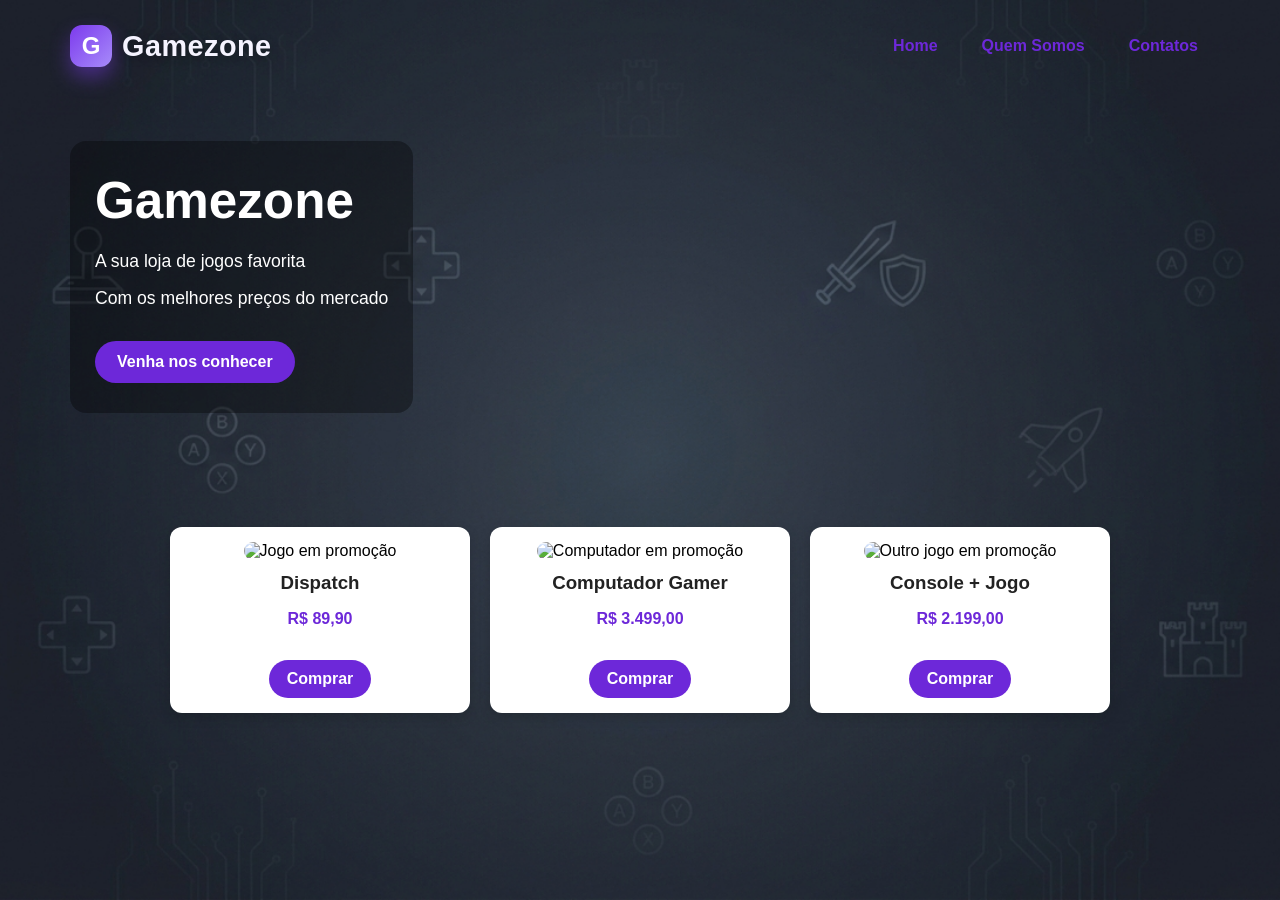
==== index.html @ ec91d400 "Add files via upload" ====
<!DOCTYPE html>
<html lang="pt-BR">
<head>
    <meta charset="UTF-8">
    <meta name="viewport" content="width=device-width, initial-scale=1.0">
    <title>Gamezone</title>
    <link rel="stylesheet" href="style.css">
</head>
<body>
    <header class="topo">
        <div class="logo" aria-label="Gamezone">
            <span class="brand-mark">G</span>
            <span class="brand-text">Gamezone</span>
        </div>

        <nav aria-label="Navegação principal">
            <a href="#">Home</a>
            <a href="./quemsomos.html">Quem Somos</a>
            <a href="./contatos.html">Contatos</a>
        </nav>
    </header>

    <main class="hero">
        <div class="hero-content">
            <h1>Gamezone</h1>
            <p>A sua loja de jogos favorita</p>
            <p>Com os melhores preços do mercado</p>
            <button type="button">Venha nos conhecer</button>
        </div>
    </main>

<section class="promocoes">
  <article class="card">
    <img src="imagens/dispatch.png" alt="Jogo em promoção">
    <h3>Dispatch</h3>
    <p>R$ 89,90</p>
    <button>Comprar</button>
  </article>

  <article class="card">
    <img src="imagens/pc.png" alt="Computador em promoção">
    <h3>Computador Gamer</h3>
    <p>R$ 3.499,00</p>
    <button>Comprar</button>
  </article>

  <article class="card">
    <img src="imagens/xbox.png" alt="Outro jogo em promoção">
    <h3>Console + Jogo</h3>
    <p>R$ 2.199,00</p>
    <button>Comprar</button>
  </article>
</section>
</body>
</html>
---- style.css ----
* {
    box-sizing: border-box;
}

html, body {
    margin: 0;
    padding: 0;
    min-height: 100%;
    font-family: Arial, Helvetica, sans-serif;
}

body {
    background-color: #f3f3f3;
    background-image: url("gamezone2.png");
    background-repeat: no-repeat;
    background-size: cover;
    background-position: center;
    background-attachment: fixed;
}

.topo {
    max-width: 1200px;
    margin: 0 auto;
    padding: 25px 30px 10px;
    display: flex;
    justify-content: space-between;
    align-items: center;
}

.logo {
    margin: 0;
    display: flex;
    align-items: center;
    gap: 10px;
    color: #ffffff;
    text-decoration: none;
}

.brand-mark {
    width: 42px;
    height: 42px;
    display: grid;
    place-items: center;
    border-radius: 12px;
    background: linear-gradient(135deg, #7c3aed 0%, #a78bfa 100%);
    color: #ffffff;
    font-weight: 900;
    font-size: 1.5rem;
    box-shadow: 0 10px 20px rgba(124, 58, 237, 0.45);
}

.brand-text {
    font-size: 1.8rem;
    font-weight: 900;
    letter-spacing: 0.5px;
    color: #f5f3ff;
    text-shadow: 0 2px 10px rgba(0, 0, 0, 0.25);
}

nav {
    display: flex;
    align-items: center;
    gap: 20px;
    z-index: 2;
}

nav a {
    color: #6d28d9;
    text-decoration: none;
    font-weight: bold;
    padding: 10px 12px;
    border-radius: 8px;
    transition: background 0.2s ease;
}

nav a:hover {
    background: rgba(109, 40, 217, 0.12);
}

.hero {
    max-width: 1200px;
    margin: 0 auto;
    min-height: 420px;
    display: flex;
    align-items: center;
    padding: 20px 30px 40px;
}

.hero-content {
    max-width: 520px;
    padding: 30px 25px;
    background: rgba(0, 0, 0, 0.35);
    border-radius: 16px;
}

.hero-content h1 {
    margin: 0 0 18px;
    color: #ffffff;
    font-size: clamp(2.5rem, 4vw, 4.2rem);
}

.hero-content p {
    margin: 0 0 10px;
    color: #ffffff;
    font-size: 1.1rem;
    line-height: 1.5;
}

button {
    margin-top: 20px;
    border: none;
    border-radius: 30px;
    padding: 12px 22px;
    background: #6d28d9;
    color: #ffffff;
    font-weight: bold;
    font-size: 1rem;
    cursor: pointer;
}

button:hover {
    background: #5b21b6;
}

.container {
    max-width: 1200px;
    margin: 0 auto 50px;
    padding: 0 30px;
    display: flex;
    gap: 20px;
    justify-content: center;
    flex-wrap: wrap;
}

.info-card {
    flex: 1 1 250px;
    background: rgba(255, 255, 255, 0.92);
    color: #111111;
    border-radius: 12px;
    padding: 22px 20px;
    box-shadow: 0 4px 12px rgba(0, 0, 0, 0.15);
}

.info-card h4 {
    margin: 0 0 8px;
    font-size: 1.5rem;
    color: #111111;
}

.info-card h6 {
    margin: 0;
    font-size: 0.96rem;
    font-weight: 500;
    color: #4d4d4d;
    line-height: 1.5;
}

.promocoes {
  display: flex;
  flex-wrap: wrap;
  justify-content: center;
  gap: 20px;
  padding: 30px;
}

.card {
  flex: 1 1 250px;
  max-width: 300px;
  background: #fff;
  border-radius: 12px;
  padding: 15px;
  box-shadow: 0 4px 12px rgba(0,0,0,0.15);
  text-align: center;
}

.card img {
  width: 100%;
  height: 180px;
  object-fit: cover;
  border-radius: 10px;
}

.card h3 {
  margin: 12px 0 8px;
  color: #222;
}

.card p {
  color: #6d28d9;
  font-weight: bold;
  margin-bottom: 12px;
}

.card button {
  background: #6d28d9;
  color: #fff;
  border: none;
  padding: 10px 18px;
  border-radius: 20px;
  cursor: pointer;
}

.conteudo-contato,
.conteudo-sobre,
.valores {
    max-width: 1200px;
    margin: 0 auto;
    padding: 20px 30px 60px;
    display: flex;
    flex-wrap: wrap;
    justify-content: center;
    gap: 20px;
}

.info-contato {
    width: 100%;
    display: grid;
    grid-template-columns: repeat(auto-fit, minmax(220px, 1fr));
    gap: 20px;
}

.card-contato,
.card-sobre,
.card-valor {
    background: rgba(255, 255, 255, 0.08);
    border: 1px solid rgba(255, 255, 255, 0.18);
    border-radius: 16px;
    padding: 22px 20px;
    box-shadow: 0 12px 24px rgba(0, 0, 0, 0.18);
    backdrop-filter: blur(4px);
}

.card-contato h3,
.card-sobre h2,
.card-valor h3 {
    color: #f5d8ff;
    margin-top: 0;
}

.card-contato p,
.card-sobre p,
.card-valor p {
    color: #f3f3f3;
    line-height: 1.6;
    margin-bottom: 0;
}

.card-sobre.grande {
    flex: 1 1 320px;
    max-width: 500px;
}

.formulario {
    width: min(100%, 560px);
    margin: 0 auto;
    background: rgba(16, 8, 22, 0.7);
    border: 1px solid rgba(255, 255, 255, 0.12);
    border-radius: 18px;
    padding: 28px;
    box-shadow: 0 12px 24px rgba(0, 0, 0, 0.18);
}

.formulario h2 {
    margin-top: 0;
    color: #111111;
}

.formulario label {
    display: block;
    margin-bottom: 8px;
    color: #111111;
    font-weight: bold;
}

.formulario input,
.formulario textarea {
    width: 100%;
    padding: 12px 14px;
    margin-bottom: 18px;
    border: 1px solid rgba(255, 255, 255, 0.15);
    border-radius: 10px;
    background: rgba(255, 255, 255, 0.08);
    color: #fff;
}

.formulario input::placeholder,
.formulario textarea::placeholder {
    color: rgba(255, 255, 255, 0.7);
}

.formulario button {
    margin-top: 0;
    background: linear-gradient(135deg, #7c3aed 0%, #a78bfa 100%);
    box-shadow: 0 8px 20px rgba(124, 58, 237, 0.45);
}

.card-valor {
    flex: 1 1 220px;
    max-width: 260px;
}

@media (max-width: 680px) {
    .topo {
        flex-direction: column;
        gap: 15px;
    }

    nav {
        flex-wrap: wrap;
        justify-content: center;
    }

    .hero {
        min-height: auto;
        padding-top: 10px;
    }

    .hero-content {
        width: 100%;
    }
}

.pagina {
    max-width: 1200px;
    margin: 0 auto;
    padding: 20px 30px 60px;
}

.hero-contato {
    min-height: 220px;
    display: flex;
    align-items: center;
    justify-content: center;
    text-align: center;
}

.hero-sobre {
    min-height: 220px;
    display: flex;
    align-items: center;
    justify-content: center;
    text-align: center;
}

.texto {
    max-width: 680px;
    background: rgba(0, 0, 0, 0.35);
    border-radius: 18px;
    padding: 32px 28px;
}

.tag {
    margin: 0 0 10px;
    color: #6d28d9;
    font-weight: bold;
    letter-spacing: 2px;
    text-transform: uppercase;
    font-size: 0.8rem;
}

.texto h1 {
    margin: 0 0 12px;
    color: #6d28d9;
    font-size: clamp(2.4rem, 4vw, 4rem);
}

.texto p {
    margin: 0;
    line-height: 1.6;
    color: #f4f4f4;
}

.conteudo-contato {
    display: flex;
    gap: 30px;
    justify-content: center;
    flex-wrap: wrap;
    margin-top: 20px;
}

.info-contato,
.formulario {
    flex: 1 1 420px;
    max-width: 520px;
}

.info-contato {
    display: flex;
    flex-direction: column;
    gap: 20px;
}

.card-contato {
    background: rgba(255, 255, 255, 0.95);
    color: #111111;
    border-radius: 14px;
    padding: 22px 20px;
    box-shadow: 0 5px 12px rgba(0, 0, 0, 0.14);
}

.card-contato h3 {
    margin: 0 0 10px;
    color: #111111;
    font-size: 1.3rem;
}

.card-contato p {
    margin: 0;
    color: #444444;
    line-height: 1.6;
}

.formulario {
    background: rgba(255, 255, 255, 0.96);
    color: #111111;
    border-radius: 16px;
    padding: 28px 24px;
    box-shadow: 0 5px 16px rgba(0, 0, 0, 0.15);
}

.formulario h2 {
    margin-top: 0;
    margin-bottom: 18px;
    font-size: 2rem;
}

.formulario label {
    display: block;
    margin-bottom: 8px;
    font-weight: bold;
}

.formulario input,
.formulario textarea {
    width: 100%;
    padding: 12px 14px;
    margin-bottom: 16px;
    border: 1px solid #d9d9d9;
    border-radius: 10px;
    font-size: 1rem;
    font-family: Arial, Helvetica, sans-serif;
}

.formulario textarea {
    resize: vertical;
    min-height: 120px;
}

.formulario button {
    border: none;
    border-radius: 25px;
    padding: 12px 22px;
    background: #6d28d9;
    color: #ffffff;
    font-weight: bold;
    cursor: pointer;
}

.formulario button:hover {
    background: #5b21b6;
}

.conteudo-sobre {
    display: flex;
    gap: 24px;
    justify-content: center;
    flex-wrap: wrap;
    margin-top: 16px;
}

.card-sobre {
    flex: 1 1 320px;
    background: rgba(255, 255, 255, 0.96);
    color: #111111;
    border-radius: 16px;
    padding: 28px 24px;
    box-shadow: 0 5px 16px rgba(0, 0, 0, 0.15);
}

.card-sobre h2 {
    margin-top: 0;
    margin-bottom: 12px;
    color: #111111;
}

.card-sobre p {
    margin: 0;
    color: #444444;
    line-height: 1.7;
}

.valores {
    margin-top: 28px;
    display: flex;
    gap: 20px;
    justify-content: center;
    flex-wrap: wrap;
}

.card-valor {
    flex: 1 1 220px;
    max-width: 280px;
    background: rgba(255, 255, 255, 0.94);
    color: #111111;
    border-radius: 14px;
    padding: 22px 18px;
    text-align: center;
    box-shadow: 0 4px 12px rgba(0, 0, 0, 0.14);
}

.card-valor h3 {
    margin-top: 0;
    margin-bottom: 10px;
    color: #111111;
}

.card-valor p {
    margin: 0;
    color: #444444;
    line-height: 1.6;
}

@media (max-width: 680px) {
    .topo {
        flex-direction: column;
        gap: 15px;
    }

    nav {
        flex-wrap: wrap;
        justify-content: center;
    }
}
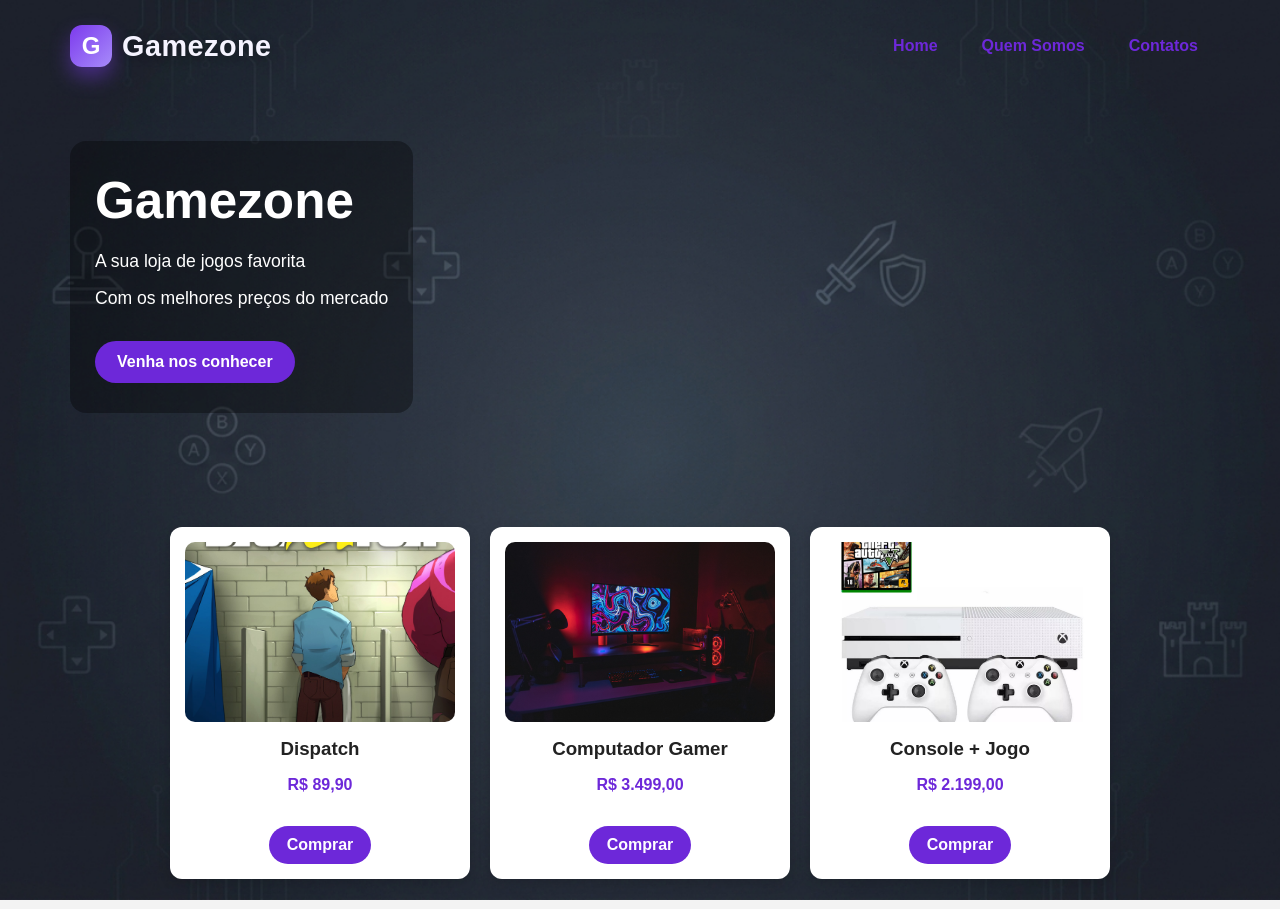
==== commit f42b4892: "Fix HTML structure and update image paths" ====
--- a/index.html
+++ b/index.html
@@ -31,25 +31,25 @@
 
 <section class="promocoes">
   <article class="card">
-    <img src="imagens/dispatch.png" alt="Jogo em promoção">
+    <img src="dispatch.png" alt="Jogo em promoção">
     <h3>Dispatch</h3>
     <p>R$ 89,90</p>
     <button>Comprar</button>
   </article>
 
   <article class="card">
-    <img src="imagens/pc.png" alt="Computador em promoção">
+    <img src="pc.png" alt="Computador em promoção">
     <h3>Computador Gamer</h3>
     <p>R$ 3.499,00</p>
     <button>Comprar</button>
   </article>
 
   <article class="card">
-    <img src="imagens/xbox.png" alt="Outro jogo em promoção">
+    <img src="xbox.png" alt="Outro jogo em promoção">
     <h3>Console + Jogo</h3>
     <p>R$ 2.199,00</p>
     <button>Comprar</button>
   </article>
 </section>
 </body>
-</html>+</html>
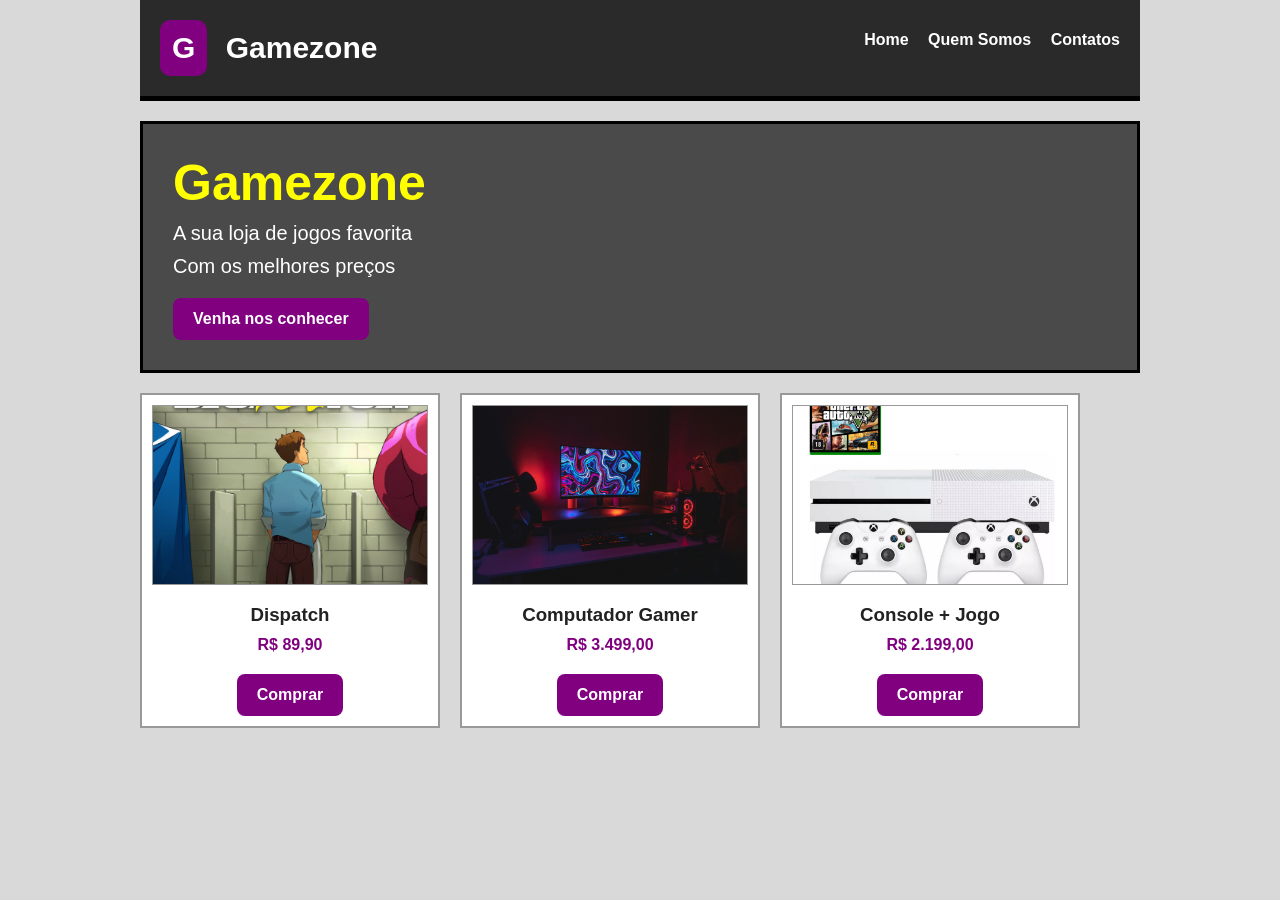
==== commit f5c28e01: "Refactor HTML structure and update elements" ====
--- a/index.html
+++ b/index.html
@@ -7,49 +7,47 @@
     <link rel="stylesheet" href="style.css">
 </head>
 <body>
-    <header class="topo">
-        <div class="logo" aria-label="Gamezone">
-            <span class="brand-mark">G</span>
-            <span class="brand-text">Gamezone</span>
+    <div class="topo">
+        <div class="logo">
+            <span class="bolinha">G</span>
+            <span>Gamezone</span>
         </div>
 
-        <nav aria-label="Navegação principal">
-            <a href="#">Home</a>
-            <a href="./quemsomos.html">Quem Somos</a>
-            <a href="./contatos.html">Contatos</a>
-        </nav>
-    </header>
+        <ul class="menu">
+            <li><a href="index.html">Home</a></li>
+            <li><a href="quemsomos.html">Quem Somos</a></li>
+            <li><a href="contatos.html">Contatos</a></li>
+        </ul>
+    </div>
 
-    <main class="hero">
-        <div class="hero-content">
-            <h1>Gamezone</h1>
-            <p>A sua loja de jogos favorita</p>
-            <p>Com os melhores preços do mercado</p>
-            <button type="button">Venha nos conhecer</button>
+    <div class="banner">
+        <h1>Gamezone</h1>
+        <p>A sua loja de jogos favorita</p>
+        <p>Com os melhores preços</p>
+        <button>Venha nos conhecer</button>
+    </div>
+
+    <div class="produtos">
+        <div class="produto">
+            <img src="dispatch.png" alt="Dispatch">
+            <h3>Dispatch</h3>
+            <p>R$ 89,90</p>
+            <button>Comprar</button>
         </div>
-    </main>
 
-<section class="promocoes">
-  <article class="card">
-    <img src="dispatch.png" alt="Jogo em promoção">
-    <h3>Dispatch</h3>
-    <p>R$ 89,90</p>
-    <button>Comprar</button>
-  </article>
+        <div class="produto">
+            <img src="pc.png" alt="Computador gamer">
+            <h3>Computador Gamer</h3>
+            <p>R$ 3.499,00</p>
+            <button>Comprar</button>
+        </div>
 
-  <article class="card">
-    <img src="pc.png" alt="Computador em promoção">
-    <h3>Computador Gamer</h3>
-    <p>R$ 3.499,00</p>
-    <button>Comprar</button>
-  </article>
-
-  <article class="card">
-    <img src="xbox.png" alt="Outro jogo em promoção">
-    <h3>Console + Jogo</h3>
-    <p>R$ 2.199,00</p>
-    <button>Comprar</button>
-  </article>
-</section>
+        <div class="produto">
+            <img src="xbox.png" alt="Console">
+            <h3>Console + Jogo</h3>
+            <p>R$ 2.199,00</p>
+            <button>Comprar</button>
+        </div>
+    </div>
 </body>
 </html>
--- a/style.css
+++ b/style.css
@@ -2,532 +2,204 @@
     box-sizing: border-box;
 }
 
-html, body {
+body {
     margin: 0;
     padding: 0;
-    min-height: 100%;
     font-family: Arial, Helvetica, sans-serif;
-}
-
-body {
-    background-color: #f3f3f3;
-    background-image: url("gamezone2.png");
-    background-repeat: no-repeat;
-    background-size: cover;
-    background-position: center;
-    background-attachment: fixed;
+    background: #d9d9d9;
 }
 
 .topo {
-    max-width: 1200px;
+    width: 1000px;
     margin: 0 auto;
-    padding: 25px 30px 10px;
-    display: flex;
-    justify-content: space-between;
-    align-items: center;
+    background: #2a2a2a;
+    color: white;
+    padding: 20px;
+    overflow: hidden;
+    border-bottom: 5px solid #000;
 }
 
 .logo {
-    margin: 0;
-    display: flex;
-    align-items: center;
-    gap: 10px;
-    color: #ffffff;
+    float: left;
+    font-size: 30px;
+    font-weight: bold;
+    line-height: 40px;
+}
+
+.bolinha {
+    background: purple;
+    color: white;
+    padding: 8px 12px;
+    border-radius: 10px;
+    margin-right: 10px;
+    display: inline-block;
+}
+
+.menu {
+    float: right;
+    list-style: none;
+    margin: 0;
+    padding: 0;
+}
+
+.menu li {
+    display: inline-block;
+    margin-left: 15px;
+    line-height: 40px;
+}
+
+.menu a {
+    color: white;
     text-decoration: none;
-}
-
-.brand-mark {
-    width: 42px;
-    height: 42px;
-    display: grid;
-    place-items: center;
-    border-radius: 12px;
-    background: linear-gradient(135deg, #7c3aed 0%, #a78bfa 100%);
-    color: #ffffff;
-    font-weight: 900;
-    font-size: 1.5rem;
-    box-shadow: 0 10px 20px rgba(124, 58, 237, 0.45);
-}
-
-.brand-text {
-    font-size: 1.8rem;
-    font-weight: 900;
-    letter-spacing: 0.5px;
-    color: #f5f3ff;
-    text-shadow: 0 2px 10px rgba(0, 0, 0, 0.25);
-}
-
-nav {
-    display: flex;
-    align-items: center;
-    gap: 20px;
-    z-index: 2;
-}
-
-nav a {
-    color: #6d28d9;
-    text-decoration: none;
-    font-weight: bold;
-    padding: 10px 12px;
+    font-weight: bold;
+}
+
+.banner {
+    width: 1000px;
+    margin: 20px auto;
+    background: #4a4a4a;
+    color: white;
+    padding: 30px;
+    border: 3px solid black;
+}
+
+.banner h1 {
+    font-size: 50px;
+    margin: 0;
+    color: yellow;
+}
+
+.banner p {
+    font-size: 20px;
+    margin: 10px 0;
+}
+
+button {
+    background: purple;
+    color: white;
+    border: none;
+    padding: 12px 20px;
+    font-size: 16px;
+    font-weight: bold;
+    cursor: pointer;
     border-radius: 8px;
-    transition: background 0.2s ease;
-}
-
-nav a:hover {
-    background: rgba(109, 40, 217, 0.12);
-}
-
-.hero {
-    max-width: 1200px;
+    margin-top: 10px;
+}
+
+.produtos {
+    width: 1000px;
     margin: 0 auto;
-    min-height: 420px;
-    display: flex;
-    align-items: center;
-    padding: 20px 30px 40px;
-}
-
-.hero-content {
-    max-width: 520px;
-    padding: 30px 25px;
-    background: rgba(0, 0, 0, 0.35);
-    border-radius: 16px;
-}
-
-.hero-content h1 {
-    margin: 0 0 18px;
-    color: #ffffff;
-    font-size: clamp(2.5rem, 4vw, 4.2rem);
-}
-
-.hero-content p {
-    margin: 0 0 10px;
-    color: #ffffff;
-    font-size: 1.1rem;
+    overflow: hidden;
+}
+
+.produto {
+    width: 300px;
+    background: white;
+    border: 2px solid #999;
+    padding: 10px;
+    text-align: center;
+    float: left;
+    margin-right: 20px;
+    margin-bottom: 20px;
+}
+
+.produto:last-child {
+    margin-right: 0;
+}
+
+.produto img {
+    width: 100%;
+    height: 180px;
+    object-fit: cover;
+    border: 1px solid #999;
+}
+
+.produto h3 {
+    margin: 15px 0 10px 0;
+    color: #222;
+}
+
+.produto p {
+    font-weight: bold;
+    color: purple;
+    margin: 0 0 10px 0;
+}
+
+.titulo-pagina {
+    width: 1000px;
+    margin: 20px auto 0 auto;
+    background: #444;
+    color: white;
+    padding: 20px;
+    border: 3px solid black;
+}
+
+.titulo-pagina h1 {
+    margin: 0;
+    font-size: 40px;
+}
+
+.conteudo-pagina {
+    width: 1000px;
+    margin: 20px auto;
+    overflow: hidden;
+}
+
+.caixa {
+    width: 300px;
+    background: white;
+    border: 2px solid #999;
+    padding: 15px;
+    margin: 0 20px 20px 0;
+    float: left;
+}
+
+.caixa.grande {
+    width: 460px;
+}
+
+.caixa.menor {
+    width: 300px;
+}
+
+.caixa h2,
+.caixa h3 {
+    margin-top: 0;
+    color: #222;
+}
+
+.caixa p {
+    color: #333;
     line-height: 1.5;
 }
 
-button {
-    margin-top: 20px;
-    border: none;
-    border-radius: 30px;
-    padding: 12px 22px;
-    background: #6d28d9;
-    color: #ffffff;
-    font-weight: bold;
-    font-size: 1rem;
-    cursor: pointer;
-}
-
-button:hover {
-    background: #5b21b6;
-}
-
-.container {
-    max-width: 1200px;
-    margin: 0 auto 50px;
-    padding: 0 30px;
-    display: flex;
-    gap: 20px;
-    justify-content: center;
-    flex-wrap: wrap;
-}
-
-.info-card {
-    flex: 1 1 250px;
-    background: rgba(255, 255, 255, 0.92);
-    color: #111111;
-    border-radius: 12px;
-    padding: 22px 20px;
-    box-shadow: 0 4px 12px rgba(0, 0, 0, 0.15);
-}
-
-.info-card h4 {
-    margin: 0 0 8px;
-    font-size: 1.5rem;
-    color: #111111;
-}
-
-.info-card h6 {
-    margin: 0;
-    font-size: 0.96rem;
-    font-weight: 500;
-    color: #4d4d4d;
-    line-height: 1.5;
-}
-
-.promocoes {
-  display: flex;
-  flex-wrap: wrap;
-  justify-content: center;
-  gap: 20px;
-  padding: 30px;
-}
-
-.card {
-  flex: 1 1 250px;
-  max-width: 300px;
-  background: #fff;
-  border-radius: 12px;
-  padding: 15px;
-  box-shadow: 0 4px 12px rgba(0,0,0,0.15);
-  text-align: center;
-}
-
-.card img {
-  width: 100%;
-  height: 180px;
-  object-fit: cover;
-  border-radius: 10px;
-}
-
-.card h3 {
-  margin: 12px 0 8px;
-  color: #222;
-}
-
-.card p {
-  color: #6d28d9;
-  font-weight: bold;
-  margin-bottom: 12px;
-}
-
-.card button {
-  background: #6d28d9;
-  color: #fff;
-  border: none;
-  padding: 10px 18px;
-  border-radius: 20px;
-  cursor: pointer;
-}
-
-.conteudo-contato,
-.conteudo-sobre,
-.valores {
-    max-width: 1200px;
-    margin: 0 auto;
-    padding: 20px 30px 60px;
-    display: flex;
-    flex-wrap: wrap;
-    justify-content: center;
-    gap: 20px;
-}
-
-.info-contato {
-    width: 100%;
-    display: grid;
-    grid-template-columns: repeat(auto-fit, minmax(220px, 1fr));
-    gap: 20px;
-}
-
-.card-contato,
-.card-sobre,
-.card-valor {
-    background: rgba(255, 255, 255, 0.08);
-    border: 1px solid rgba(255, 255, 255, 0.18);
-    border-radius: 16px;
-    padding: 22px 20px;
-    box-shadow: 0 12px 24px rgba(0, 0, 0, 0.18);
-    backdrop-filter: blur(4px);
-}
-
-.card-contato h3,
-.card-sobre h2,
-.card-valor h3 {
-    color: #f5d8ff;
-    margin-top: 0;
-}
-
-.card-contato p,
-.card-sobre p,
-.card-valor p {
-    color: #f3f3f3;
-    line-height: 1.6;
-    margin-bottom: 0;
-}
-
-.card-sobre.grande {
-    flex: 1 1 320px;
-    max-width: 500px;
-}
-
 .formulario {
-    width: min(100%, 560px);
-    margin: 0 auto;
-    background: rgba(16, 8, 22, 0.7);
-    border: 1px solid rgba(255, 255, 255, 0.12);
-    border-radius: 18px;
-    padding: 28px;
-    box-shadow: 0 12px 24px rgba(0, 0, 0, 0.18);
+    width: 500px;
+    background: white;
+    border: 2px solid #999;
+    padding: 20px;
+    float: left;
 }
 
 .formulario h2 {
     margin-top: 0;
-    color: #111111;
 }
 
 .formulario label {
     display: block;
-    margin-bottom: 8px;
-    color: #111111;
+    margin-bottom: 5px;
     font-weight: bold;
 }
 
 .formulario input,
 .formulario textarea {
     width: 100%;
-    padding: 12px 14px;
-    margin-bottom: 18px;
-    border: 1px solid rgba(255, 255, 255, 0.15);
-    border-radius: 10px;
-    background: rgba(255, 255, 255, 0.08);
-    color: #fff;
-}
-
-.formulario input::placeholder,
-.formulario textarea::placeholder {
-    color: rgba(255, 255, 255, 0.7);
-}
-
-.formulario button {
-    margin-top: 0;
-    background: linear-gradient(135deg, #7c3aed 0%, #a78bfa 100%);
-    box-shadow: 0 8px 20px rgba(124, 58, 237, 0.45);
-}
-
-.card-valor {
-    flex: 1 1 220px;
-    max-width: 260px;
-}
-
-@media (max-width: 680px) {
-    .topo {
-        flex-direction: column;
-        gap: 15px;
-    }
-
-    nav {
-        flex-wrap: wrap;
-        justify-content: center;
-    }
-
-    .hero {
-        min-height: auto;
-        padding-top: 10px;
-    }
-
-    .hero-content {
-        width: 100%;
-    }
-}
-
-.pagina {
-    max-width: 1200px;
-    margin: 0 auto;
-    padding: 20px 30px 60px;
-}
-
-.hero-contato {
-    min-height: 220px;
-    display: flex;
-    align-items: center;
-    justify-content: center;
-    text-align: center;
-}
-
-.hero-sobre {
-    min-height: 220px;
-    display: flex;
-    align-items: center;
-    justify-content: center;
-    text-align: center;
-}
-
-.texto {
-    max-width: 680px;
-    background: rgba(0, 0, 0, 0.35);
-    border-radius: 18px;
-    padding: 32px 28px;
-}
-
-.tag {
-    margin: 0 0 10px;
-    color: #6d28d9;
-    font-weight: bold;
-    letter-spacing: 2px;
-    text-transform: uppercase;
-    font-size: 0.8rem;
-}
-
-.texto h1 {
-    margin: 0 0 12px;
-    color: #6d28d9;
-    font-size: clamp(2.4rem, 4vw, 4rem);
-}
-
-.texto p {
-    margin: 0;
-    line-height: 1.6;
-    color: #f4f4f4;
-}
-
-.conteudo-contato {
-    display: flex;
-    gap: 30px;
-    justify-content: center;
-    flex-wrap: wrap;
-    margin-top: 20px;
-}
-
-.info-contato,
-.formulario {
-    flex: 1 1 420px;
-    max-width: 520px;
-}
-
-.info-contato {
-    display: flex;
-    flex-direction: column;
-    gap: 20px;
-}
-
-.card-contato {
-    background: rgba(255, 255, 255, 0.95);
-    color: #111111;
-    border-radius: 14px;
-    padding: 22px 20px;
-    box-shadow: 0 5px 12px rgba(0, 0, 0, 0.14);
-}
-
-.card-contato h3 {
-    margin: 0 0 10px;
-    color: #111111;
-    font-size: 1.3rem;
-}
-
-.card-contato p {
-    margin: 0;
-    color: #444444;
-    line-height: 1.6;
-}
-
-.formulario {
-    background: rgba(255, 255, 255, 0.96);
-    color: #111111;
-    border-radius: 16px;
-    padding: 28px 24px;
-    box-shadow: 0 5px 16px rgba(0, 0, 0, 0.15);
-}
-
-.formulario h2 {
-    margin-top: 0;
-    margin-bottom: 18px;
-    font-size: 2rem;
-}
-
-.formulario label {
-    display: block;
-    margin-bottom: 8px;
-    font-weight: bold;
-}
-
-.formulario input,
+    padding: 10px;
+    margin-bottom: 15px;
+    border: 1px solid #999;
+    background: #f4f4f4;
+}
+
 .formulario textarea {
-    width: 100%;
-    padding: 12px 14px;
-    margin-bottom: 16px;
-    border: 1px solid #d9d9d9;
-    border-radius: 10px;
-    font-size: 1rem;
-    font-family: Arial, Helvetica, sans-serif;
-}
-
-.formulario textarea {
-    resize: vertical;
-    min-height: 120px;
-}
-
-.formulario button {
-    border: none;
-    border-radius: 25px;
-    padding: 12px 22px;
-    background: #6d28d9;
-    color: #ffffff;
-    font-weight: bold;
-    cursor: pointer;
-}
-
-.formulario button:hover {
-    background: #5b21b6;
-}
-
-.conteudo-sobre {
-    display: flex;
-    gap: 24px;
-    justify-content: center;
-    flex-wrap: wrap;
-    margin-top: 16px;
-}
-
-.card-sobre {
-    flex: 1 1 320px;
-    background: rgba(255, 255, 255, 0.96);
-    color: #111111;
-    border-radius: 16px;
-    padding: 28px 24px;
-    box-shadow: 0 5px 16px rgba(0, 0, 0, 0.15);
-}
-
-.card-sobre h2 {
-    margin-top: 0;
-    margin-bottom: 12px;
-    color: #111111;
-}
-
-.card-sobre p {
-    margin: 0;
-    color: #444444;
-    line-height: 1.7;
-}
-
-.valores {
-    margin-top: 28px;
-    display: flex;
-    gap: 20px;
-    justify-content: center;
-    flex-wrap: wrap;
-}
-
-.card-valor {
-    flex: 1 1 220px;
-    max-width: 280px;
-    background: rgba(255, 255, 255, 0.94);
-    color: #111111;
-    border-radius: 14px;
-    padding: 22px 18px;
-    text-align: center;
-    box-shadow: 0 4px 12px rgba(0, 0, 0, 0.14);
-}
-
-.card-valor h3 {
-    margin-top: 0;
-    margin-bottom: 10px;
-    color: #111111;
-}
-
-.card-valor p {
-    margin: 0;
-    color: #444444;
-    line-height: 1.6;
-}
-
-@media (max-width: 680px) {
-    .topo {
-        flex-direction: column;
-        gap: 15px;
-    }
-
-    nav {
-        flex-wrap: wrap;
-        justify-content: center;
-    }
-}+    height: 120px;
+}
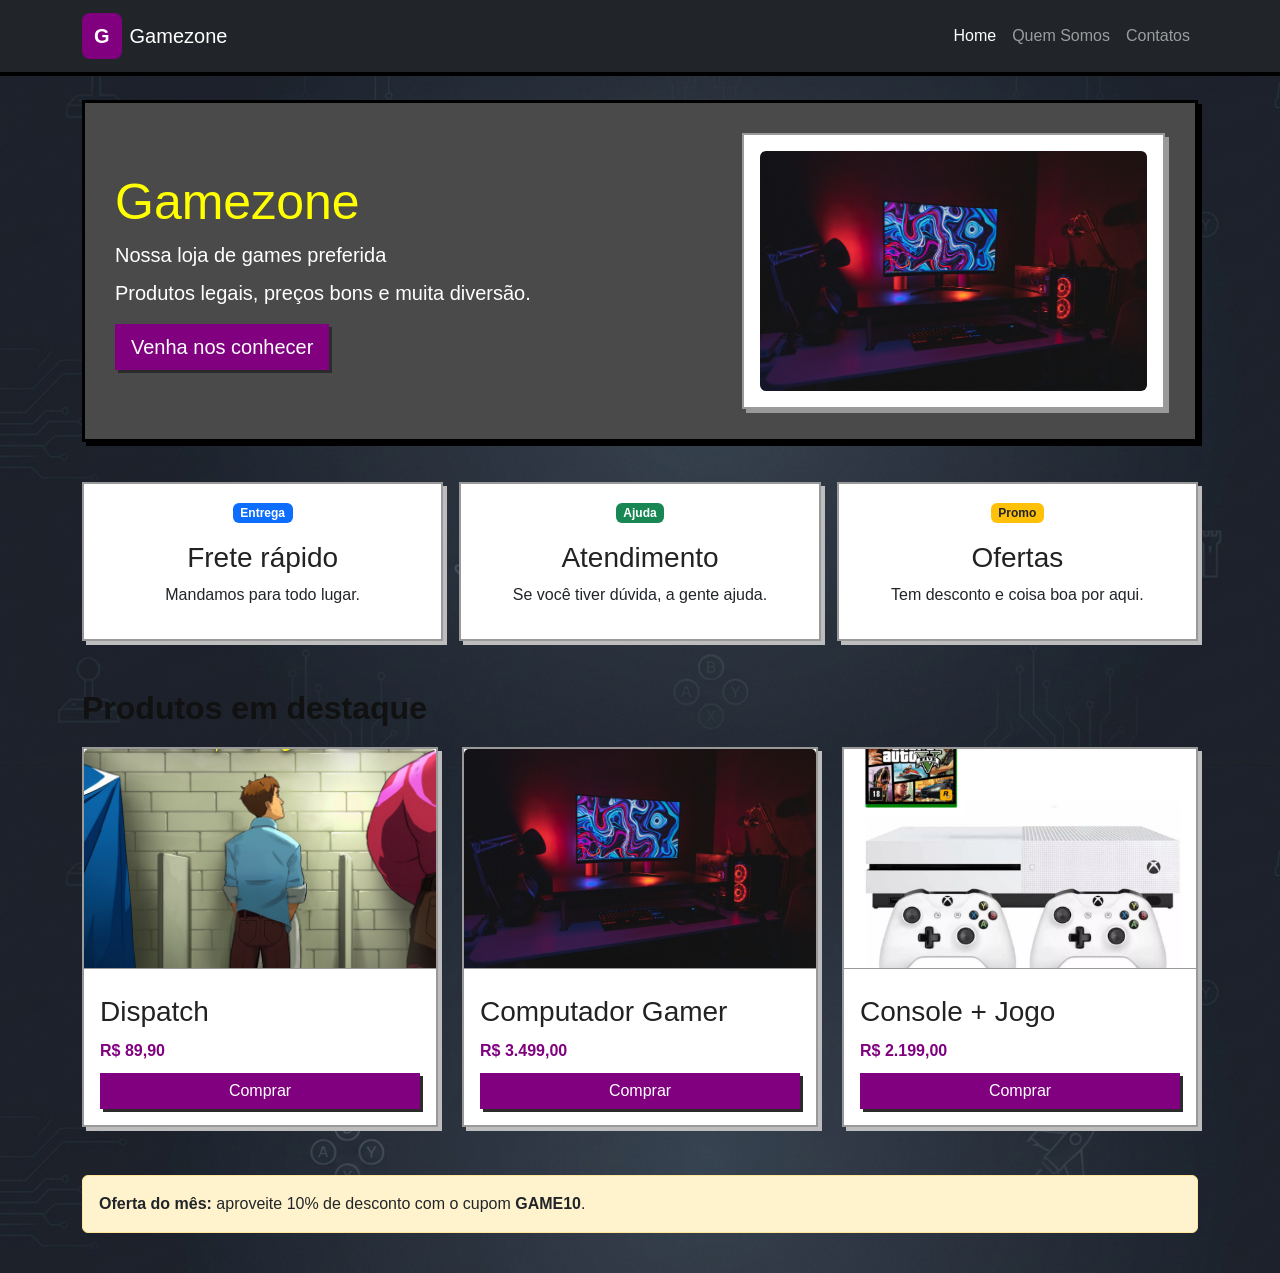
==== commit 07e81dbb: "add boostrap" ====
--- a/index.html
+++ b/index.html
@@ -4,50 +4,143 @@
     <meta charset="UTF-8">
     <meta name="viewport" content="width=device-width, initial-scale=1.0">
     <title>Gamezone</title>
+    <link href="https://cdn.jsdelivr.net/npm/bootstrap@5.3.8/dist/css/bootstrap.min.css" rel="stylesheet" crossorigin="anonymous">
     <link rel="stylesheet" href="style.css">
 </head>
 <body>
-    <div class="topo">
-        <div class="logo">
-            <span class="bolinha">G</span>
-            <span>Gamezone</span>
+    <nav class="navbar navbar-expand-lg navbar-dark bg-dark">
+        <div class="container">
+            <a class="navbar-brand d-flex align-items-center gap-2" href="index.html">
+                <span class="bolinha">G</span>
+                <span>Gamezone</span>
+            </a>
+
+            <button class="navbar-toggler" type="button" data-bs-toggle="collapse" data-bs-target="#menuSite" aria-controls="menuSite" aria-expanded="false" aria-label="Abrir menu">
+                <span class="navbar-toggler-icon"></span>
+            </button>
+
+            <div class="collapse navbar-collapse" id="menuSite">
+                <ul class="navbar-nav ms-auto">
+                    <li class="nav-item"><a class="nav-link active" href="index.html">Home</a></li>
+                    <li class="nav-item"><a class="nav-link" href="quemsomos.html">Quem Somos</a></li>
+                    <li class="nav-item"><a class="nav-link" href="contatos.html">Contatos</a></li>
+                </ul>
+            </div>
         </div>
+    </nav>
 
-        <ul class="menu">
-            <li><a href="index.html">Home</a></li>
-            <li><a href="quemsomos.html">Quem Somos</a></li>
-            <li><a href="contatos.html">Contatos</a></li>
-        </ul>
-    </div>
+    <main class="container py-4">
+        <section class="banner-principal">
+            <div class="row align-items-center">
+                <div class="col-lg-7">
+                    <h1>Gamezone</h1>
+                    <p class="lead">Nossa loja de games preferida</p>
+                    <p>Produtos legais, preços bons e muita diversão.</p>
+                    <button class="btn btn-primary btn-lg mt-2">Venha nos conhecer</button>
+                </div>
 
-    <div class="banner">
-        <h1>Gamezone</h1>
-        <p>A sua loja de jogos favorita</p>
-        <p>Com os melhores preços</p>
-        <button>Venha nos conhecer</button>
-    </div>
+                <div class="col-lg-5 mt-4 mt-lg-0">
+                    <div class="card card-banner">
+                        <div class="card-body p-3">
+                            <div class="banner-imagem" id="bannerImagem">
+                                <img src="dispatch.png" alt="Dispatch" class="img-fluid rounded active">
+                                <img src="pc.png" alt="Computador gamer" class="img-fluid rounded">
+                                <img src="xbox.png" alt="Console" class="img-fluid rounded">
+                            </div>
+                        </div>
+                    </div>
+                </div>
+            </div>
+        </section>
 
-    <div class="produtos">
-        <div class="produto">
-            <img src="dispatch.png" alt="Dispatch">
-            <h3>Dispatch</h3>
-            <p>R$ 89,90</p>
-            <button>Comprar</button>
-        </div>
+        <section class="row mt-4 g-3">
+            <div class="col-md-4">
+                <div class="card box-info h-100">
+                    <div class="card-body text-center">
+                        <span class="badge bg-primary mb-2">Entrega</span>
+                        <h3>Frete rápido</h3>
+                        <p>Mandamos para todo lugar.</p>
+                    </div>
+                </div>
+            </div>
 
-        <div class="produto">
-            <img src="pc.png" alt="Computador gamer">
-            <h3>Computador Gamer</h3>
-            <p>R$ 3.499,00</p>
-            <button>Comprar</button>
-        </div>
+            <div class="col-md-4">
+                <div class="card box-info h-100">
+                    <div class="card-body text-center">
+                        <span class="badge bg-success mb-2">Ajuda</span>
+                        <h3>Atendimento</h3>
+                        <p>Se você tiver dúvida, a gente ajuda.</p>
+                    </div>
+                </div>
+            </div>
 
-        <div class="produto">
-            <img src="xbox.png" alt="Console">
-            <h3>Console + Jogo</h3>
-            <p>R$ 2.199,00</p>
-            <button>Comprar</button>
-        </div>
-    </div>
+            <div class="col-md-4">
+                <div class="card box-info h-100">
+                    <div class="card-body text-center">
+                        <span class="badge bg-warning text-dark mb-2">Promo</span>
+                        <h3>Ofertas</h3>
+                        <p>Tem desconto e coisa boa por aqui.</p>
+                    </div>
+                </div>
+            </div>
+        </section>
+
+        <section class="mt-5">
+            <h2 class="titulo-secao">Produtos em destaque</h2>
+
+            <div class="row g-4">
+                <div class="col-md-4">
+                    <div class="card produto-card h-100">
+                        <img src="dispatch.png" class="card-img-top" alt="Dispatch">
+                        <div class="card-body">
+                            <h3>Dispatch</h3>
+                            <p>R$ 89,90</p>
+                            <button class="btn btn-primary w-100">Comprar</button>
+                        </div>
+                    </div>
+                </div>
+
+                <div class="col-md-4">
+                    <div class="card produto-card h-100">
+                        <img src="pc.png" class="card-img-top" alt="Computador gamer">
+                        <div class="card-body">
+                            <h3>Computador Gamer</h3>
+                            <p>R$ 3.499,00</p>
+                            <button class="btn btn-primary w-100">Comprar</button>
+                        </div>
+                    </div>
+                </div>
+
+                <div class="col-md-4">
+                    <div class="card produto-card h-100">
+                        <img src="xbox.png" class="card-img-top" alt="Console">
+                        <div class="card-body">
+                            <h3>Console + Jogo</h3>
+                            <p>R$ 2.199,00</p>
+                            <button class="btn btn-primary w-100">Comprar</button>
+                        </div>
+                    </div>
+                </div>
+            </div>
+        </section>
+
+        <section class="mt-5">
+            <div class="alert alert-warning text-dark" role="alert">
+                <strong>Oferta do mês:</strong> aproveite 10% de desconto com o cupom <strong>GAME10</strong>.
+            </div>
+        </section>
+    </main>
+
+    <script src="https://cdn.jsdelivr.net/npm/bootstrap@5.3.8/dist/js/bootstrap.bundle.min.js" crossorigin="anonymous"></script>
+    <script>
+        const imagens = document.querySelectorAll('#bannerImagem img');
+        let indiceAtual = 0;
+
+        setInterval(() => {
+            imagens[indiceAtual].classList.remove('active');
+            indiceAtual = (indiceAtual + 1) % imagens.length;
+            imagens[indiceAtual].classList.add('active');
+        }, 1800);
+    </script>
 </body>
 </html>
--- a/style.css
+++ b/style.css
@@ -6,132 +6,116 @@
     margin: 0;
     padding: 0;
     font-family: Arial, Helvetica, sans-serif;
-    background: #d9d9d9;
+    background-image: url(gamezone2.png);
+    color: #222;
 }
 
-.topo {
-    width: 1000px;
-    margin: 0 auto;
-    background: #2a2a2a;
-    color: white;
-    padding: 20px;
-    overflow: hidden;
-    border-bottom: 5px solid #000;
-}
-
-.logo {
-    float: left;
-    font-size: 30px;
-    font-weight: bold;
-    line-height: 40px;
+.navbar {
+    background: #2b2b2b;
+    border-bottom: 4px solid #000;
 }
 
 .bolinha {
     background: purple;
     color: white;
     padding: 8px 12px;
-    border-radius: 10px;
-    margin-right: 10px;
+    border-radius: 8px;
     display: inline-block;
-}
-
-.menu {
-    float: right;
-    list-style: none;
-    margin: 0;
-    padding: 0;
-}
-
-.menu li {
-    display: inline-block;
-    margin-left: 15px;
-    line-height: 40px;
-}
-
-.menu a {
-    color: white;
-    text-decoration: none;
     font-weight: bold;
 }
 
-.banner {
-    width: 1000px;
-    margin: 20px auto;
+.banner-principal {
     background: #4a4a4a;
     color: white;
     padding: 30px;
-    border: 3px solid black;
+    border: 3px solid #000;
+    border-radius: 0;
+    box-shadow: 4px 4px 0 #000;
 }
 
-.banner h1 {
+.banner-principal h1 {
     font-size: 50px;
     margin: 0;
     color: yellow;
 }
 
-.banner p {
+.banner-principal p {
+    margin: 8px 0;
     font-size: 20px;
+}
+
+.card-banner {
+    border: 2px solid #999;
+    background: white;
+    overflow: hidden;
+    border-radius: 0;
+    box-shadow: 4px 4px 0 #999;
+}
+
+.banner-imagem {
+    position: relative;
+    height: 240px;
+}
+
+.banner-imagem img {
+    position: absolute;
+    inset: 0;
+    width: 100%;
+    height: 100%;
+    object-fit: cover;
+    opacity: 0;
+    transition: opacity 0.8s ease;
+    border-radius: 8px;
+}
+
+.banner-imagem img.active {
+    opacity: 1;
+}
+
+.box-info,
+.produto-card,
+.box-texto,
+.form-card {
+    border: 2px solid #999;
+    border-radius: 0;
+    background: white;
+    box-shadow: 4px 4px 0 #bdbdbd;
+}
+
+.box-info h3,
+.produto-card h3,
+.box-texto h2,
+.box-texto h3,
+.form-card h2 {
+    color: #222;
+    margin-top: 10px;
+}
+
+.produto-card img {
+    height: 220px;
+    object-fit: cover;
+    border-bottom: 1px solid #999;
+}
+
+.produto-card p {
+    font-weight: bold;
+    color: purple;
     margin: 10px 0;
 }
 
-button {
-    background: purple;
-    color: white;
-    border: none;
-    padding: 12px 20px;
-    font-size: 16px;
+.titulo-secao {
+    font-size: 32px;
     font-weight: bold;
-    cursor: pointer;
-    border-radius: 8px;
-    margin-top: 10px;
-}
-
-.produtos {
-    width: 1000px;
-    margin: 0 auto;
-    overflow: hidden;
-}
-
-.produto {
-    width: 300px;
-    background: white;
-    border: 2px solid #999;
-    padding: 10px;
-    text-align: center;
-    float: left;
-    margin-right: 20px;
+    color: #111;
     margin-bottom: 20px;
 }
 
-.produto:last-child {
-    margin-right: 0;
-}
-
-.produto img {
-    width: 100%;
-    height: 180px;
-    object-fit: cover;
-    border: 1px solid #999;
-}
-
-.produto h3 {
-    margin: 15px 0 10px 0;
-    color: #222;
-}
-
-.produto p {
-    font-weight: bold;
-    color: purple;
-    margin: 0 0 10px 0;
-}
-
 .titulo-pagina {
-    width: 1000px;
-    margin: 20px auto 0 auto;
     background: #444;
     color: white;
     padding: 20px;
-    border: 3px solid black;
+    border: 3px solid #000;
+    border-radius: 10px;
 }
 
 .titulo-pagina h1 {
@@ -139,67 +123,28 @@
     font-size: 40px;
 }
 
-.conteudo-pagina {
-    width: 1000px;
-    margin: 20px auto;
-    overflow: hidden;
+.form-card .form-control {
+    border: 1px solid #999;
+    background: #f3f3f3;
 }
 
-.caixa {
-    width: 300px;
-    background: white;
-    border: 2px solid #999;
-    padding: 15px;
-    margin: 0 20px 20px 0;
-    float: left;
+.btn-primary {
+    background: purple;
+    border: none;
+    border-radius: 0;
+    box-shadow: 3px 3px 0 #2b2b2b;
 }
 
-.caixa.grande {
-    width: 460px;
+.btn-primary:hover {
+    background: #5a008a;
 }
 
-.caixa.menor {
-    width: 300px;
+@media (max-width: 767.98px) {
+    .banner-principal {
+        text-align: center;
+    }
+
+    .banner-principal h1 {
+        font-size: 38px;
+    }
 }
-
-.caixa h2,
-.caixa h3 {
-    margin-top: 0;
-    color: #222;
-}
-
-.caixa p {
-    color: #333;
-    line-height: 1.5;
-}
-
-.formulario {
-    width: 500px;
-    background: white;
-    border: 2px solid #999;
-    padding: 20px;
-    float: left;
-}
-
-.formulario h2 {
-    margin-top: 0;
-}
-
-.formulario label {
-    display: block;
-    margin-bottom: 5px;
-    font-weight: bold;
-}
-
-.formulario input,
-.formulario textarea {
-    width: 100%;
-    padding: 10px;
-    margin-bottom: 15px;
-    border: 1px solid #999;
-    background: #f4f4f4;
-}
-
-.formulario textarea {
-    height: 120px;
-}
